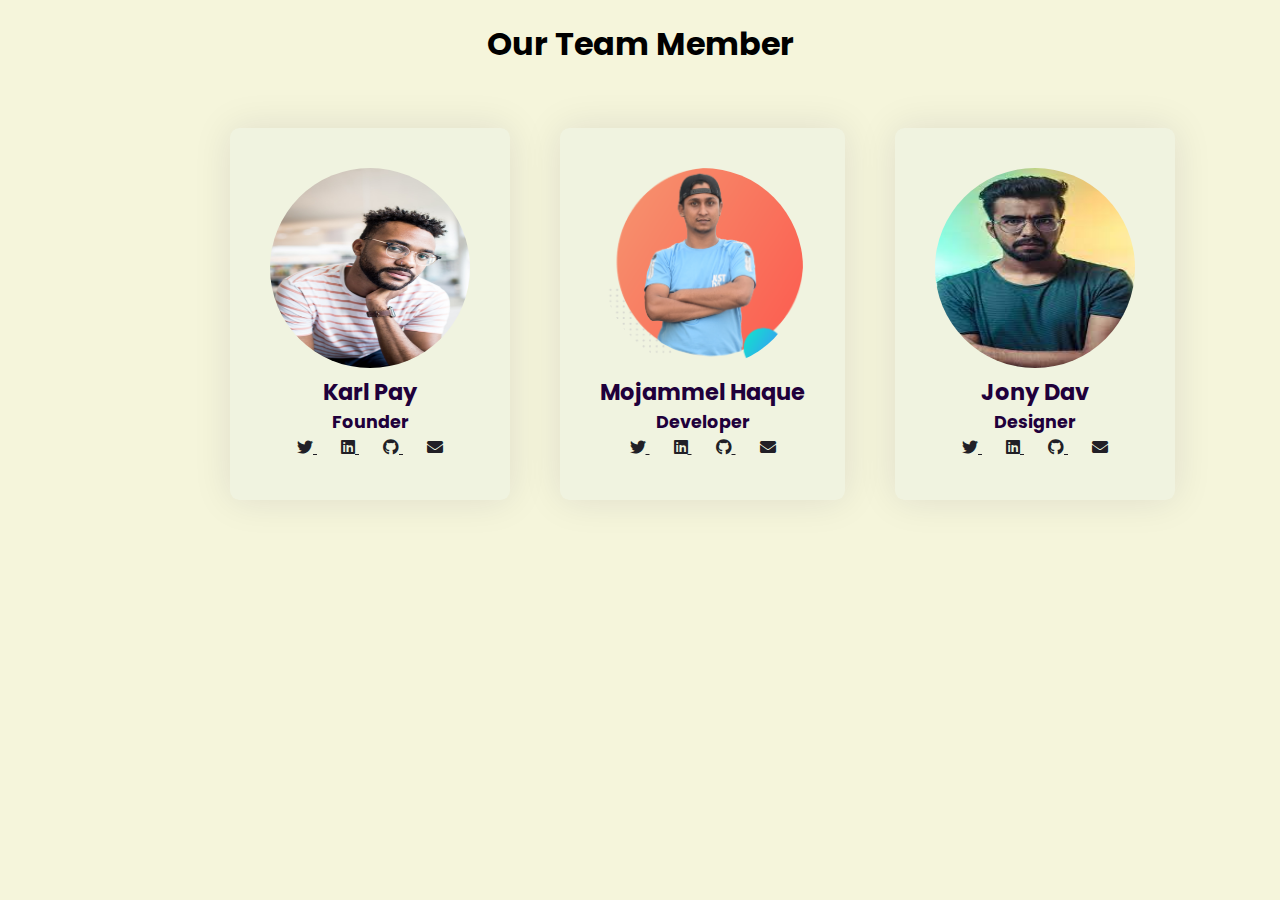
==== ourTeam.html @ dc62da12 "first commit" ====
<!DOCTYPE html>
<html lang="en">
<head>
    <meta charset="UTF-8">
    <meta http-equiv="X-UA-Compatible" content="IE=edge">
    <meta name="viewport" content="width=device-width, initial-scale=1.0">
    <link
      rel="stylesheet"
      href="https://cdnjs.cloudflare.com/ajax/libs/font-awesome/5.15.4/css/all.min.css"
    />
    <link
      href="https://fonts.googleapis.com/css2?family=Poppins:wght@300;500;600&display=swap"
      rel="stylesheet"
    />
    <link rel="stylesheet" href="style.css" />
</head>
<body>
    <div><h1>Our Team Member</h1></div>
    <section>
        
            <div class="founder">
                <div class="founder-img">
                    <img src="2.jpeg" alt="">
                </div>
                <div class="info">
                    <h2>Karl Pay</h2>
                    <h3>Founder</h3>
                </div>
                
                <div class="icon">
                    <a href="#">
                        <i class="fab fa-twitter"></i>
                      </a>
                      <a href="#">
                        <i class="fab fa-linkedin"></i>
                      </a>
                      <a href="#">
                        <i class="fab fa-github"></i>
                      </a>
                      <a href="#">
                        <i class="fas fa-envelope"></i>
                      </a>
                </div>
            </div>

            <div class="founder">
                <div class="founder-img">
                    <img src="my-bg copy.png" alt="">
                </div>
                <div class="info">
                    <h2>Mojammel Haque</h2>
                    <h3>Developer </h3>
                </div>
                
                <div class="icon">
                    <a href="#">
                        <i class="fab fa-twitter"></i>
                      </a>
                      <a href="#">
                        <i class="fab fa-linkedin"></i>
                      </a>
                      <a href="#">
                        <i class="fab fa-github"></i>
                      </a>
                      <a href="#">
                        <i class="fas fa-envelope"></i>
                      </a>
                </div>
            </div>

            <div class="founder">
                <div class="founder-img">
                    <img src="1.jpeg" alt="">
                </div>
                <div class="info">
                    <h2>Jony Dav</h2>
                    <h3>Designer</h3>   
                </div>
                
                <div class="icon">
                    <a href="#">
                        <i class="fab fa-twitter"></i>
                      </a>
                      <a href="#">
                        <i class="fab fa-linkedin"></i>
                      </a>
                      <a href="#">
                        <i class="fab fa-github"></i>
                      </a>
                      <a href="#">
                        <i class="fas fa-envelope"></i>
                      </a>
                </div>
            </div>
            
      </section>
</body>
</html>
---- style.css ----
* {
    padding: 0;
    margin: 0;
    box-sizing: border-box;
    font-family: "Poppins", sans-serif;
  }
  body {
    background-color: rgb(245, 245, 219);
    
  }

  section{
    display: flex;
    margin-left: 200px;
    
  }

    
  .founder{
    box-shadow: 0 0 2.4em rgba(25, 0, 58, 0.1);
    padding: 3.5em 1em;
    border-radius: 0.6em;
    color: #1f003b;
    cursor: pointer;
    transition: 0.3s;
    background-color: #f0f3e0;
    margin-right: 20px;
    margin-left: 30px;
    padding: 40px;
    margin-top: 40px;
    text-align: center;
  }
  .founder-img img{
    height: 200px;
    width: 200px;
    border-radius: 50%;
    position: relative;
  }

  .founder:hover{
    background: linear-gradient(#6045ea, #8567f7);
    color: #ffffff;
  }

  .icon a:hover{
    color: #ffffff;
  }

  

  .info{
    text-align: center;
    font-size: 15px;
  }

  .icon  {
    text-align: center;
    
  }
  .icon a {
    text-align: center;
    padding: 12px;
    color: #211f26;
    
  }

  h1{
    text-align: center;
    margin: 20px;
  }
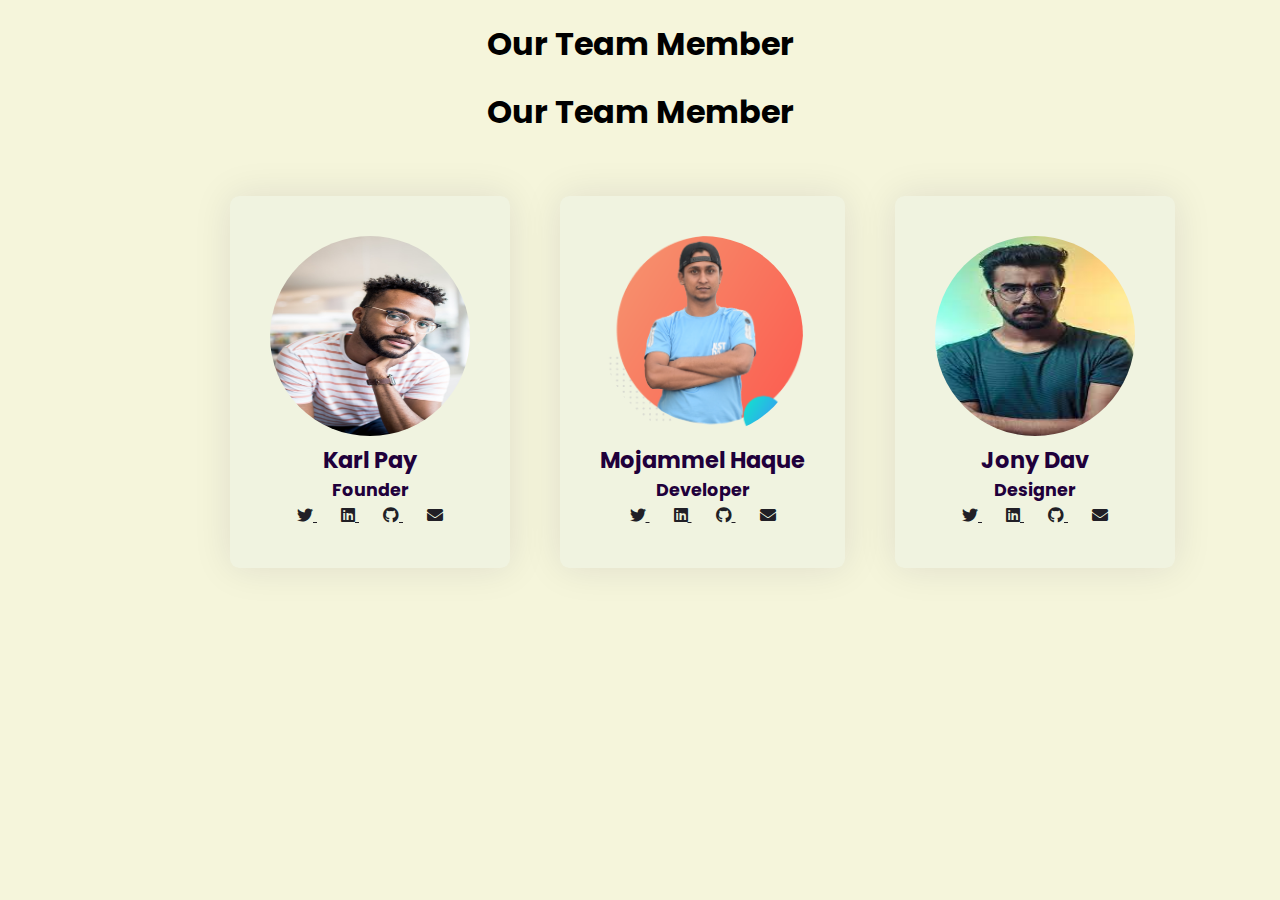
==== commit 49c6fd37: "first comm111it" ====
--- a/ourTeam.html
+++ b/ourTeam.html
@@ -15,6 +15,7 @@
     <link rel="stylesheet" href="style.css" />
 </head>
 <body>
+    <div><h1>Our Team Member</h1></div>
     <div><h1>Our Team Member</h1></div>
     <section>
         
